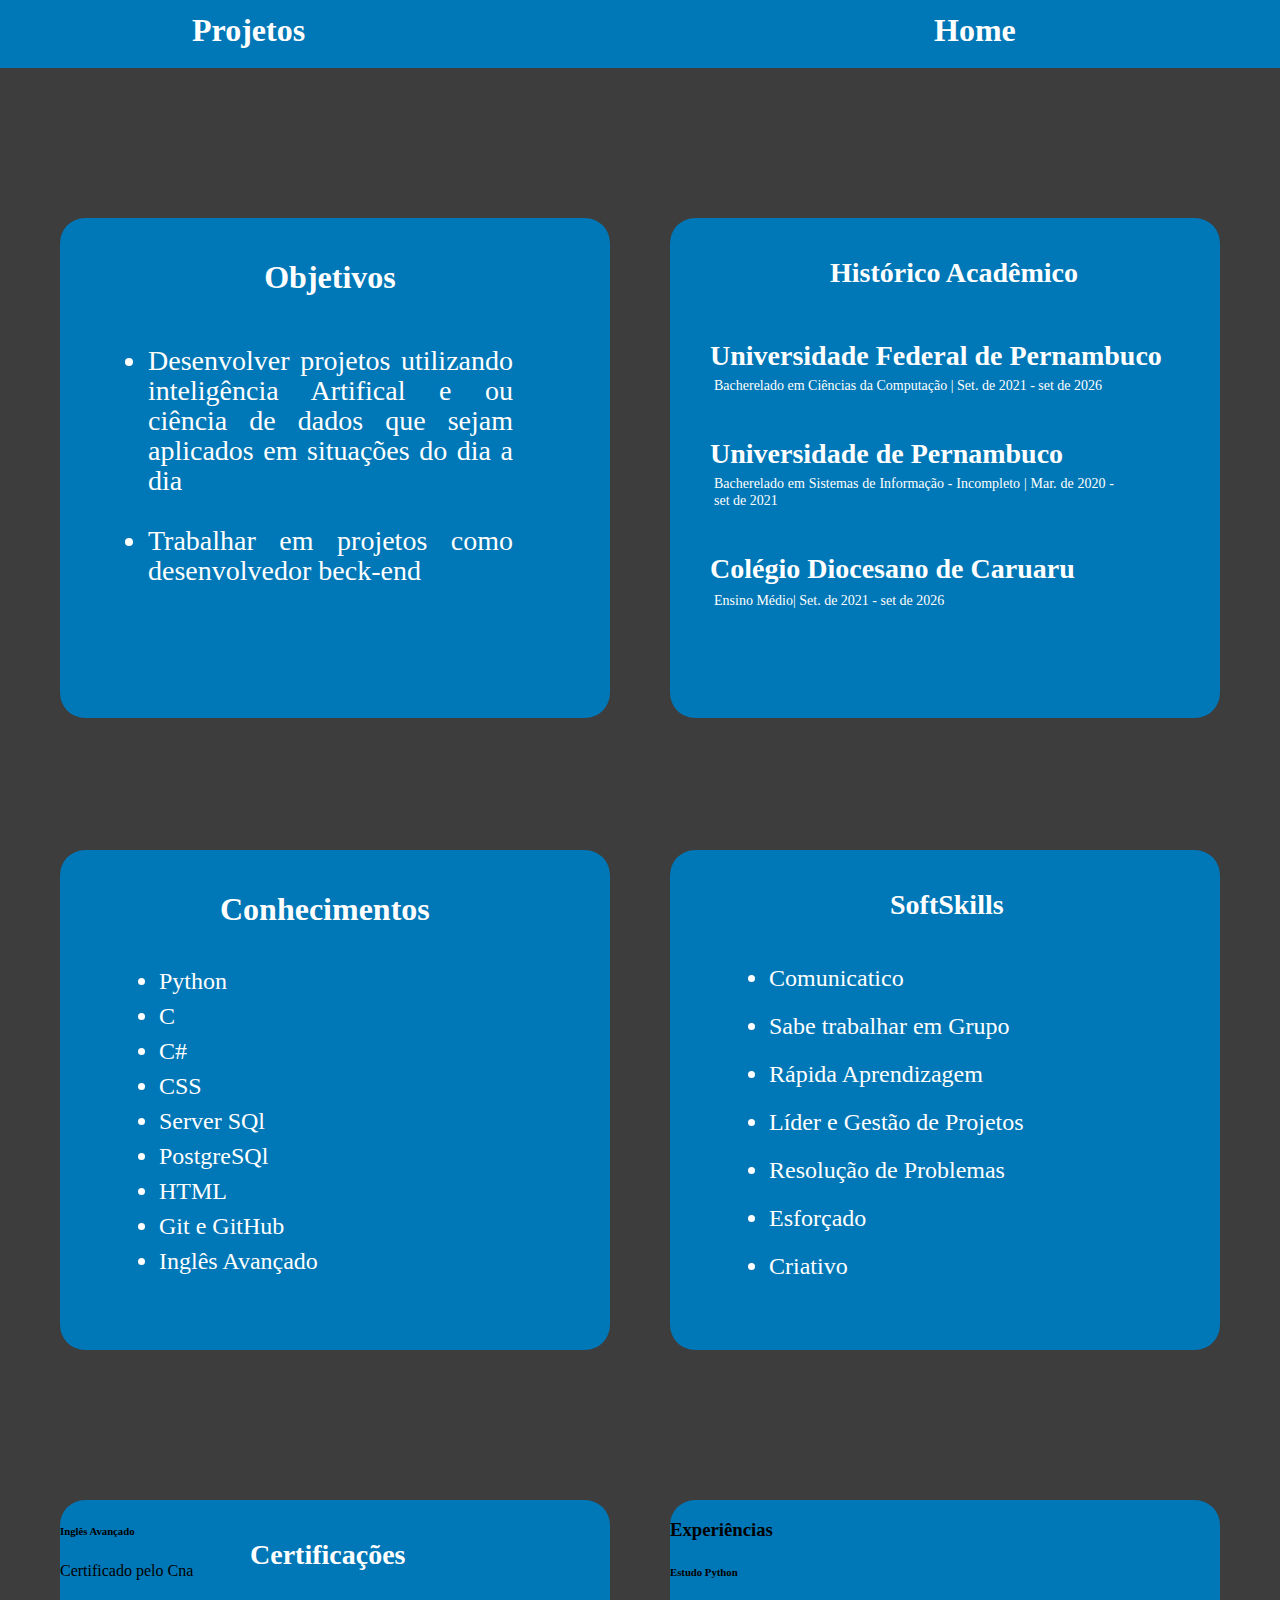
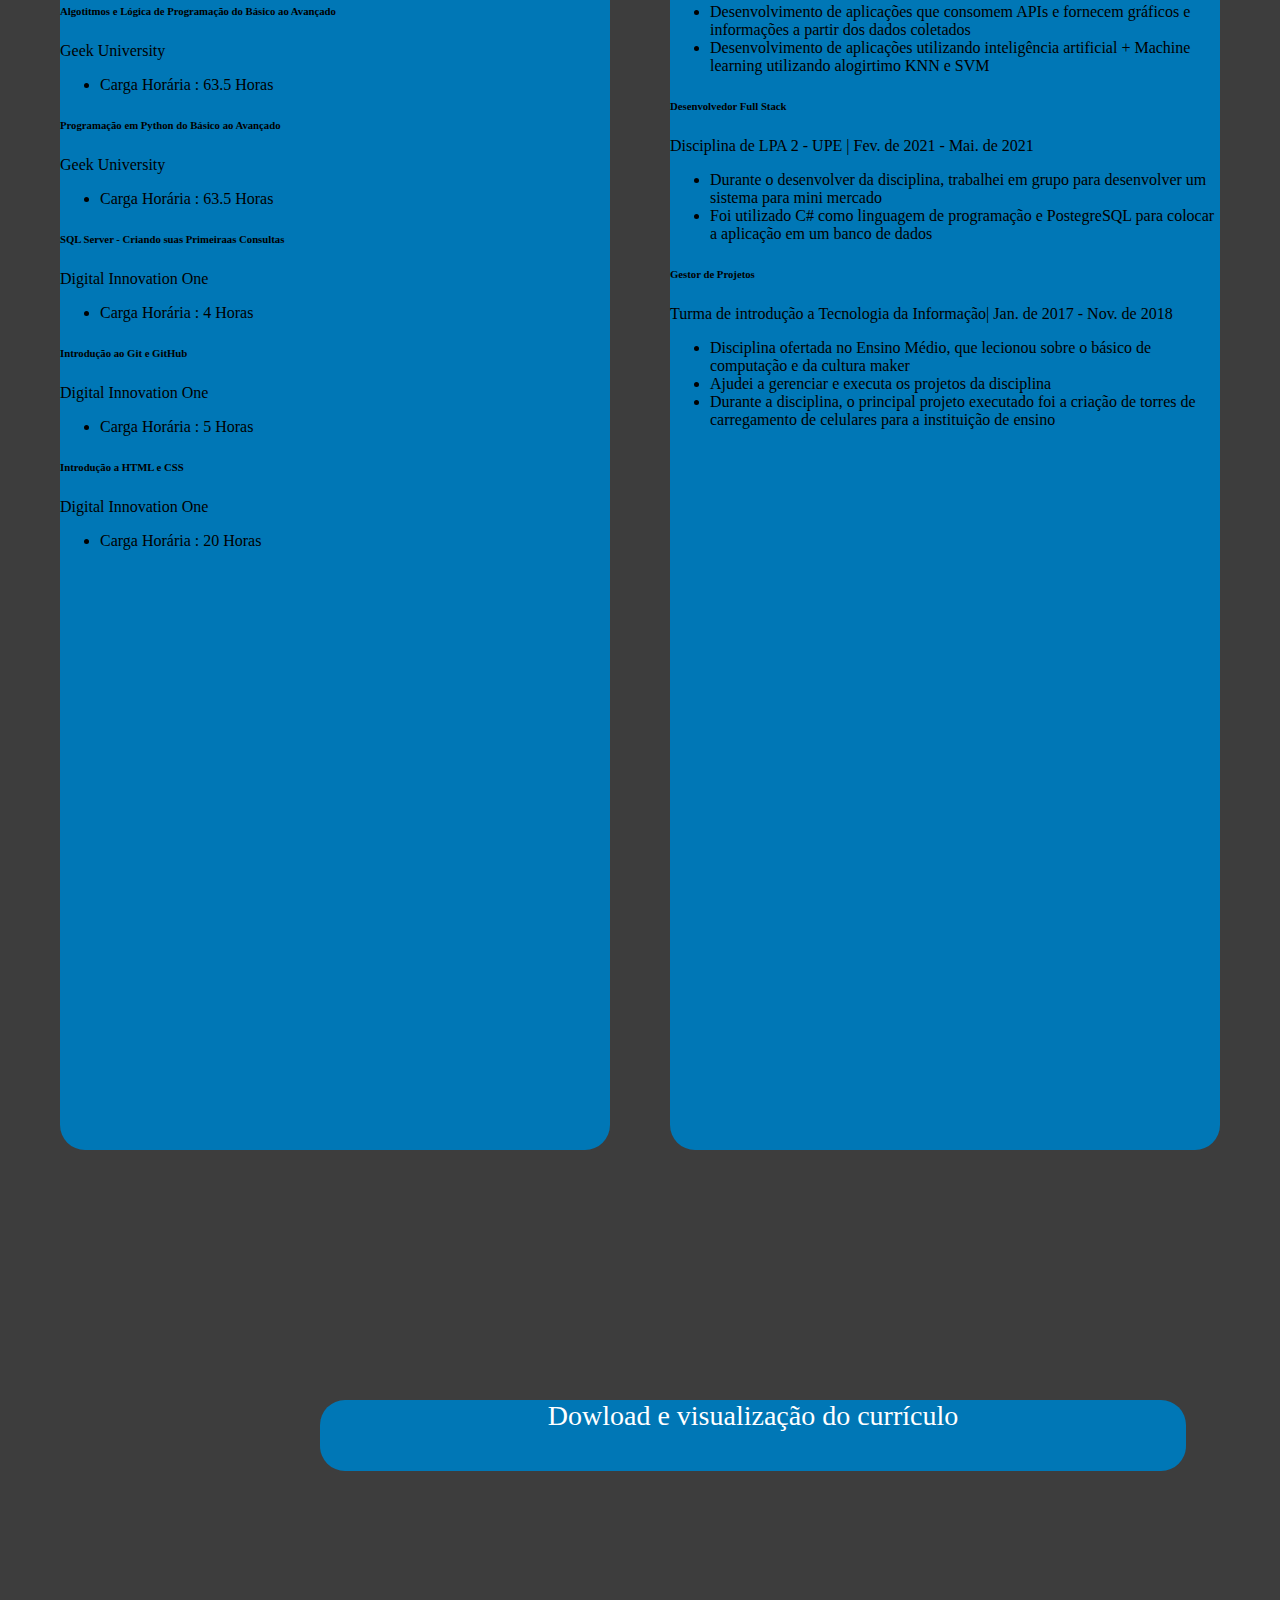
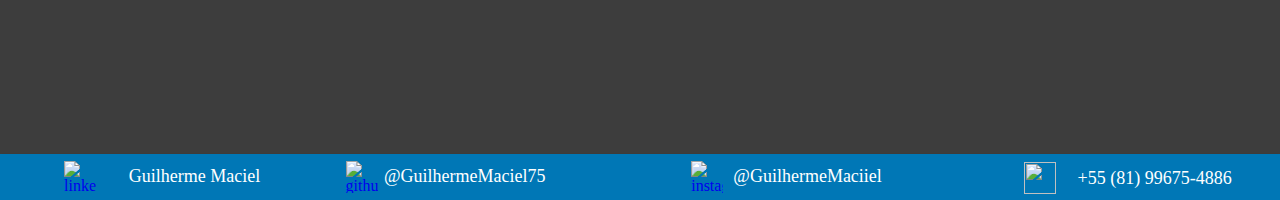
==== currículo.html @ 322aa9f0 "Inicío Responsividade" ====
<!DOCTYPE html>
<html lang="en">
<head>
    <meta charset="UTF-8">
    <meta http-equiv="X-UA-Compatible" content="IE=edge">
    <meta name="viewport" content="width=device-width, initial-scale=1.0">
    <link href="estilo_curriculo.css" rel="stylesheet">
    <link rel="preconnect" href="https://fonts.googleapis.com">
    <link rel="preconnect" href="https://fonts.gstatic.com" crossorigin>
    <title>Portifólio Guilherme</title>
</head>
    <body>
        <header>
            <a href="projetos.html" class="aprojetos">Projetos</a>
            <a href="index.html" class="ahome">Home</a>
            <img src="/Portif-lio_Site/pictures/Eu.png" alt="gui" class="foto_perfil">
        </header>
        <main>
            <div1 class="objetivos">
                <h3 class="objetivos_titulo">Objetivos</h3>
                <ul class="objetivos_lista">
                    <li>Desenvolver projetos utilizando inteligência Artifical e ou ciência de dados que sejam aplicados em situações do dia a dia</li>
                    <br>
                    <li>Trabalhar em projetos como desenvolvedor beck-end</li>
                </ul>
            </div1>

            <div2 class="hist_academico">
                <h3 class="hist_academico_titulo">Histórico Acadêmico</h3>
                <h6  class="titulo_ufpe">Universidade Federal de Pernambuco</h6>
                <p class="texto_ufpe">Bacherelado em Ciências da Computação | Set. de 2021 - set de 2026</p>
                <h6 class="titulo_upe">Universidade de Pernambuco</h6>
                <p class="texto_upe">Bacherelado em Sistemas de Informação - Incompleto | Mar. de 2020 - set de 2021</p>
                <h6 class="titulo_colegio">Colégio Diocesano de Caruaru</h6>
                <p class="texto_colegio">Ensino Médio| Set. de 2021 - set de 2026</p>
            </div2>

            <div3 class="conhecimentos">
                <h3 class="conhecimento_titulo">Conhecimentos</h3>
                <ul class="lista_conhecimentos">
                    <li>Python</li>
                    <li>C</li>
                    <li>C#</li>
                    <li>CSS</li>
                    <li>Server SQl</li>
                    <li>PostgreSQl</li>
                    <li>HTML</li>
                    <li>Git e GitHub</il>
                    <li>Inglês Avançado</il>
                </ul>
            </div3>
            
            <div4 class="softskills">
                <h3 class="titulo_soft">SoftSkills</h3>
                <ul class="lista_soft">
                    <li>Comunicatico</li>
                    <li>Sabe trabalhar em Grupo</li>
                    <li>Rápida Aprendizagem</li>
                    <li>Líder e Gestão de Projetos</li>
                    <li>Resolução de Problemas</li>
                    <li>Esforçado</li>
                    <li>Criativo</li>
                </ul>
            </div4>

            <div5 class="certificacoes">
                <h3 class="certificacoes_titulo">Certificações</h3>

                <h6 class="titulo_certificados_1">Inglês Avançado</h6>
                <p>Certificado pelo Cna</p>

                <h6 class="titulo_certificados_2">Algotitmos e Lógica de Programação do Básico ao Avançado</h6>
                <p>Geek University</p>
                <ul>
                    <li>Carga Horária : 63.5 Horas </li>
                </ul>
                <h6 class="titulo_certificados_3">Programação em Python do Básico ao Avançado</h6>
                <p>Geek University</p>
                <ul>
                    <li>Carga Horária : 63.5 Horas </li>
                </ul>

                <h6 class="titulo_certificados_4">SQL Server - Criando suas Primeiraas Consultas</h6>
                <p>Digital Innovation One</p>
                <ul>
                    <li>Carga Horária : 4 Horas </li>
                </ul>

                <h6 class="titulo_certificados_5">Introdução ao Git e GitHub</h6>
                <p>Digital Innovation One</p>
                <ul>
                    <li>Carga Horária : 5 Horas </li>
                </ul>

                <h6 class="titulo_certificados_6">Introdução a HTML e CSS</h6>
                <p>Digital Innovation One</p>
                <ul>
                    <li>Carga Horária : 20 Horas </li>
                </ul>

            </div5>

            <div6 class="experiencias">
                <h3>Experiências</h3>

                <h6>Estudo Python</h6>
                <ul>
                    <li>Desenvolvimento de aplicações que consomem APIs e fornecem gráficos e informações a partir dos dados coletados</li>
                    <li>Desenvolvimento de aplicações utilizando inteligência artificial + Machine learning utilizando alogirtimo KNN e SVM</li>
                </ul>

                <h6>Desenvolvedor Full Stack</h6>
                <p>Disciplina de LPA 2 - UPE | Fev. de 2021 - Mai. de 2021</p>
                <ul>
                    <li>Durante o desenvolver da disciplina, trabalhei em grupo para desenvolver um sistema para mini mercado</li>
                    <li>Foi utilizado C# como linguagem de programação e PostegreSQL para colocar a aplicação em um banco de dados</li>
                </ul>

                <h6>Gestor de Projetos</h6>
                <p>Turma de introdução a Tecnologia da Informação| Jan. de 2017 - Nov. de 2018</p>
                <ul>
                    <li>Disciplina ofertada no Ensino Médio, que lecionou sobre o básico de computação e da cultura maker</li>
                    <li>Ajudei a gerenciar e executa os projetos da disciplina</li>
                    <li>Durante a disciplina, o principal projeto executado foi a criação de torres de carregamento de celulares para a instituição de ensino</li>
                </ul>

            </div6>

           <a class="dowload_curriculo" href="google.com">Dowload e visualização do currículo</a>
        </main>
        <footer>
            <a href="https://www.linkedin.com/in/guilherme-maciel-b04670209/" class="linkedin" target="_blank">Guilherme Maciel</a>
            <a href="https://www.linkedin.com/in/guilherme-maciel-b04670209/" target="_blank"> 
                <img src="/Portif-lio_Site/pictures/logotipo-do-linkedin.png" alt="linkedin" class="linkedin_icon">
            </a>
            
            <a href="https://github.com/GuilhermeMaciel75" class="github" target="_blank">@GuilhermeMaciel75</a>
            <a href="https://github.com/GuilhermeMaciel75" target="_blank">
                <img src="/Portif-lio_Site/pictures/github.png" alt="github_icon" class="github_icon">
            </a>
            

            <a href="https://www.instagram.com/guilhermemaciiel/" class="instagram" target="_blank">@GuilhermeMaciiel</a>
            <a href="https://www.instagram.com/guilhermemaciiel/" target="_blank">
                <img src="/Portif-lio_Site/pictures/instagram.png" alt="instagram_icon" class="instagram_icon">
            </a>
            

            <a class="whatsapp">+55 (81) 99675-4886</a>
            <img src="/Portif-lio_Site/pictures/whatsapp.png" class="whatsapp_icon">
        </footer>
    </body>
</html>
---- estilo_curriculo.css ----
html{
    position: relative;
    width: 100vmax;
    height: 3400px;

    background: #3D3D3D;
}

header{
    position: absolute;
    width: 100vmax;
    height: 68px;
    left: 0px;
    top: 0px;

    background: #0077B6;
}

.foto_perfil{
    position: absolute;
    width: 171px;
    height: 168px;
    left: 45%;
    top: 16px;
    border-radius: 100px;

    background: url(.jpg)
}

.aprojetos{
    position: absolute;
    width: 139px;
    height: 39px;
    left: 15%;
    top: 11px;

    font-family: Montserrat;
    font-style: normal;
    font-weight: bold;
    font-size: 32px;
    line-height: 39px;
    text-decoration: none;


    color: #FFFFFF;
}

.ahome{
    position: absolute;
    width: 154px;
    height: 39px;
    right: 15%;
    top: 11px;
    
    font-family: Montserrat;
    font-style: normal;
    font-weight: bold;
    font-size: 32px;
    line-height: 39px;
    text-decoration: none;
    
    
    color: #FFFFFF;
}

footer{
    position: absolute;
    width: 100vmax;
    height: 46px;
    left: 0px;
    bottom: 0;
    
    background: #0077B6;
    box-shadow: 0px 4px 4px rgba(0, 0, 0, 0.25);
}

.linkedin{

    position: absolute;
    width: 210px;
    height: 21px;
    left: 7%;
    top: 25%;

    font-family: Montserrat;
    font-style: normal;
    font-weight: normal;
    font-size: 18px;
    line-height: 21px;
    text-decoration: none;
    

    text-align: center;

    color: white;
}

.linkedin_icon{
    position: absolute;
    width: 32px;
    height: 32px;
    left: 5%;
    top: 7px;

    background: url(.png);
}

.github{
    position: absolute;
    width: 156px;
    height: 21px;
    left: 30%;
    top: 25%;
    
    font-family: Montserrat;
    font-style: normal;
    font-weight: normal;
    font-size: 18px;
    line-height: 21px;
    text-decoration: none;
    
    text-align: center;
    
    color: #FFFFFF;  
}

.github_icon{
    position: absolute;
    width: 32px;
    height: 32px;
    left: 27%;
    top: 7px;

    background: url(.png);
}

.instagram{
    position: absolute;
    width: 156px;
    height: 21px;
    left: 57%;
    top: 25%;

    font-family: Montserrat;
    font-style: normal;
    font-weight: normal;
    font-size: 18px;
    line-height: 21px;
    text-decoration: none;

    text-align: center;

    color: #FFFFFF;
}

.instagram_icon{
    position: absolute;
    width: 32px;
    height: 32px;
    left: 54%;
    top: 7px;

    background: url(.png);
    }

.whatsapp{
    display: block;
    position: absolute;
    width: 210px;
    height: 21px;
    left: 82%;
    top: 30%;

    font-family: Montserrat;
    font-style: normal;
    font-weight: normal;
    font-size: 18px;
    line-height: 21px;
    text-decoration: none;

    text-align: center;

    color: #FFFFFF;
}

.whatsapp_icon{
    position: absolute;
    width: 32px;
    height: 32px;
    left: 80%;
    top: 8px;

    background: url(.png);
}

.objetivos{
    position: absolute;
    width: 550px;
    height: 500px;
    left: 60px;
    top: 218px;

    background: #0077B6;
    border-radius: 25px;
}

.objetivos_titulo{
    position: absolute;
    width: 140px;
    height: 34px;
    left: 200px;
    top: 10px;
    
    font-family: Montserrat;
    font-style: normal;
    font-weight: bold;
    font-size: 32px;
    line-height: 34px;
    text-align: center;
    color: #FFFFFF;
}

.objetivos_lista{
    position: absolute;
    width: 365px;
    height: 140px;
    left: 48px;
    top: 100px;

    font-family: Montserrat;
    font-style: normal;
    font-weight: normal;
    font-size: 28px;
    line-height: 30px;
    text-align: justify;

    color: #FFFFFF;
}

.hist_academico{
    position: absolute;
    width: 550px;
    height: 500px;
    right: 60px;
    top: 218px;

    background: #0077B6;
    border-radius: 25px;
    }

.hist_academico_titulo{
    position: absolute;
    width: 304px;
    height: 34px;
    left: 160px;
    top: 10px;

    font-family: Montserrat;
    font-style: normal;
    font-weight: bold;
    font-size: 28px;
    line-height: 34px;

    color: #FFFFFF;
}

.titulo_ufpe{
    position: absolute;
    width: 500px;
    height: 67px;
    left: 40px;
    top: 62px;

    font-family: Montserrat;
    font-style: normal;
    font-weight: bold;
    font-size: 28px;
    line-height: 22px;
    text-align: justify;

    color: #FFFFFF;
}

.texto_ufpe{
    position: absolute;
    width: 400px;
    height: 67px;
    left: 44px;
    top: 145px;

    font-family: Montserrat;
    font-style: normal;
    font-weight: 300;
    font-size: 14px;
    line-height: 17px;
    text-align: justify;

    color: #FFFFFF;
}

.titulo_upe{
    position: absolute;
    width: 365px;
    height: 61px;
    left: 40px;
    top: 160px;

    font-family: Montserrat;
    font-style: normal;
    font-weight: bold;
    font-size: 28px;
    line-height: 22px;
    text-align: justify;

    color: #FFFFFF;
}

.texto_upe{
    position: absolute;
    width: 400px;
    height: 61px;
    left: 44px;
    top: 243px;

    font-family: Montserrat;
    font-style: normal;
    font-weight: 300;
    font-size: 14px;
    line-height: 17px;
    text-align: justify;

    color: #FFFFFF;
}

.titulo_colegio{
    position: absolute;
    width: 365px;
    height: 99px;
    left: 40px;
    top: 275px;

    font-family: Montserrat;
    font-style: normal;
    font-weight: bold;
    font-size: 28px;
    line-height: 22px;
    text-align: justify;

    color: #FFFFFF;
}

.texto_colegio{
    position: absolute;
    width: 365px;
    height: 99px;
    left: 44px;
    top: 360px;

    font-family: Montserrat;
    font-style: normal;
    font-weight: 300;
    font-size: 14px;
    line-height: 17px;
    text-align: justify;

    color: #FFFFFF;
}

.conhecimentos{
    position: absolute;
    width: 550px;
    height: 500px;
    left: 60px;
    top: 850px;

    background: #0077B6;
    border-radius: 25px;
}

.conhecimento_titulo{

    position: absolute;
    width: 140px;
    height: 34px;
    left: 160px;
    top: 10px;
    
    font-family: Montserrat;
    font-style: normal;
    font-weight: bold;
    font-size: 32px;
    line-height: 34px;
    text-align: center;
    color: #FFFFFF;

}

.lista_conhecimentos{
    position: absolute;
    width: 365px;
    height: 540px;
    left: 59px;
    top: 90px;

    font-family: Montserrat;
    font-style: normal;
    font-weight: normal;
    font-size: 24px;
    line-height: 35px;
    text-align: justify;

    color: #FFFFFF;
}

.softskills{
    position: absolute;
    width: 550px;
    height: 500px;
    right: 60px;
    top: 850px;

    background: #0077B6;
    border-radius: 25px;
}

.titulo_soft{
    position: absolute;
    width: 232px;
    height: 34px;
    left: 220px;
    top: 10px;

    font-family: Montserrat;
    font-style: normal;
    font-weight: bold;
    font-size: 28px;
    line-height: 34px;

    color: #FFFFFF;
}

.lista_soft{

    position: absolute;
    width: 365px;
    height: 540px;
    left: 59px;
    top: 80px;

    font-family: Montserrat;
    font-style: normal;
    font-weight: normal;
    font-size: 24px;
    line-height: 48px;
    text-align: justify;

    color: #FFFFFF;

}

.certificacoes{
    position: absolute;
    width: 550px;
    height: 1250px;
    left: 60px;
    top: 1500px;

    background: #0077B6;
    border-radius: 25px;

}

.certificacoes_titulo{

    position: absolute;
    width: 232px;
    height: 34px;
    left: 190px;
    top: 10px;

    font-family: Montserrat;
    font-style: normal;
    font-weight: bold;
    font-size: 28px;
    line-height: 34px;

    color: #FFFFFF;
}

.titulo_certificados_{
    position: absolute;
    width: 365px;
    height: 63px;
    left: 56px;
    top: 1035px;

    font-family: Montserrat;
    font-style: normal;
    font-weight: bold;
    font-size: 18px;
    line-height: 50px;
    display: flex;
    align-items: center;
    text-align: justify;

    color: #FFFFFF;
}

.experiencias{

    position: absolute;
    width: 550px;
    height: 1250px;
    right: 60px;
    top: 1500px;

    background: #0077B6;
    border-radius: 25px;

}

.dowload_curriculo{
    position: absolute;
    width: 866px;
    height: 71px;
    left: 25%;

    text-align: center;
    text-anchor: middle;

    color: white;
    font-size: 28px;
    top: 3000px;

    text-decoration: none;
    background: #0077B6;
    border-radius: 25px;
}
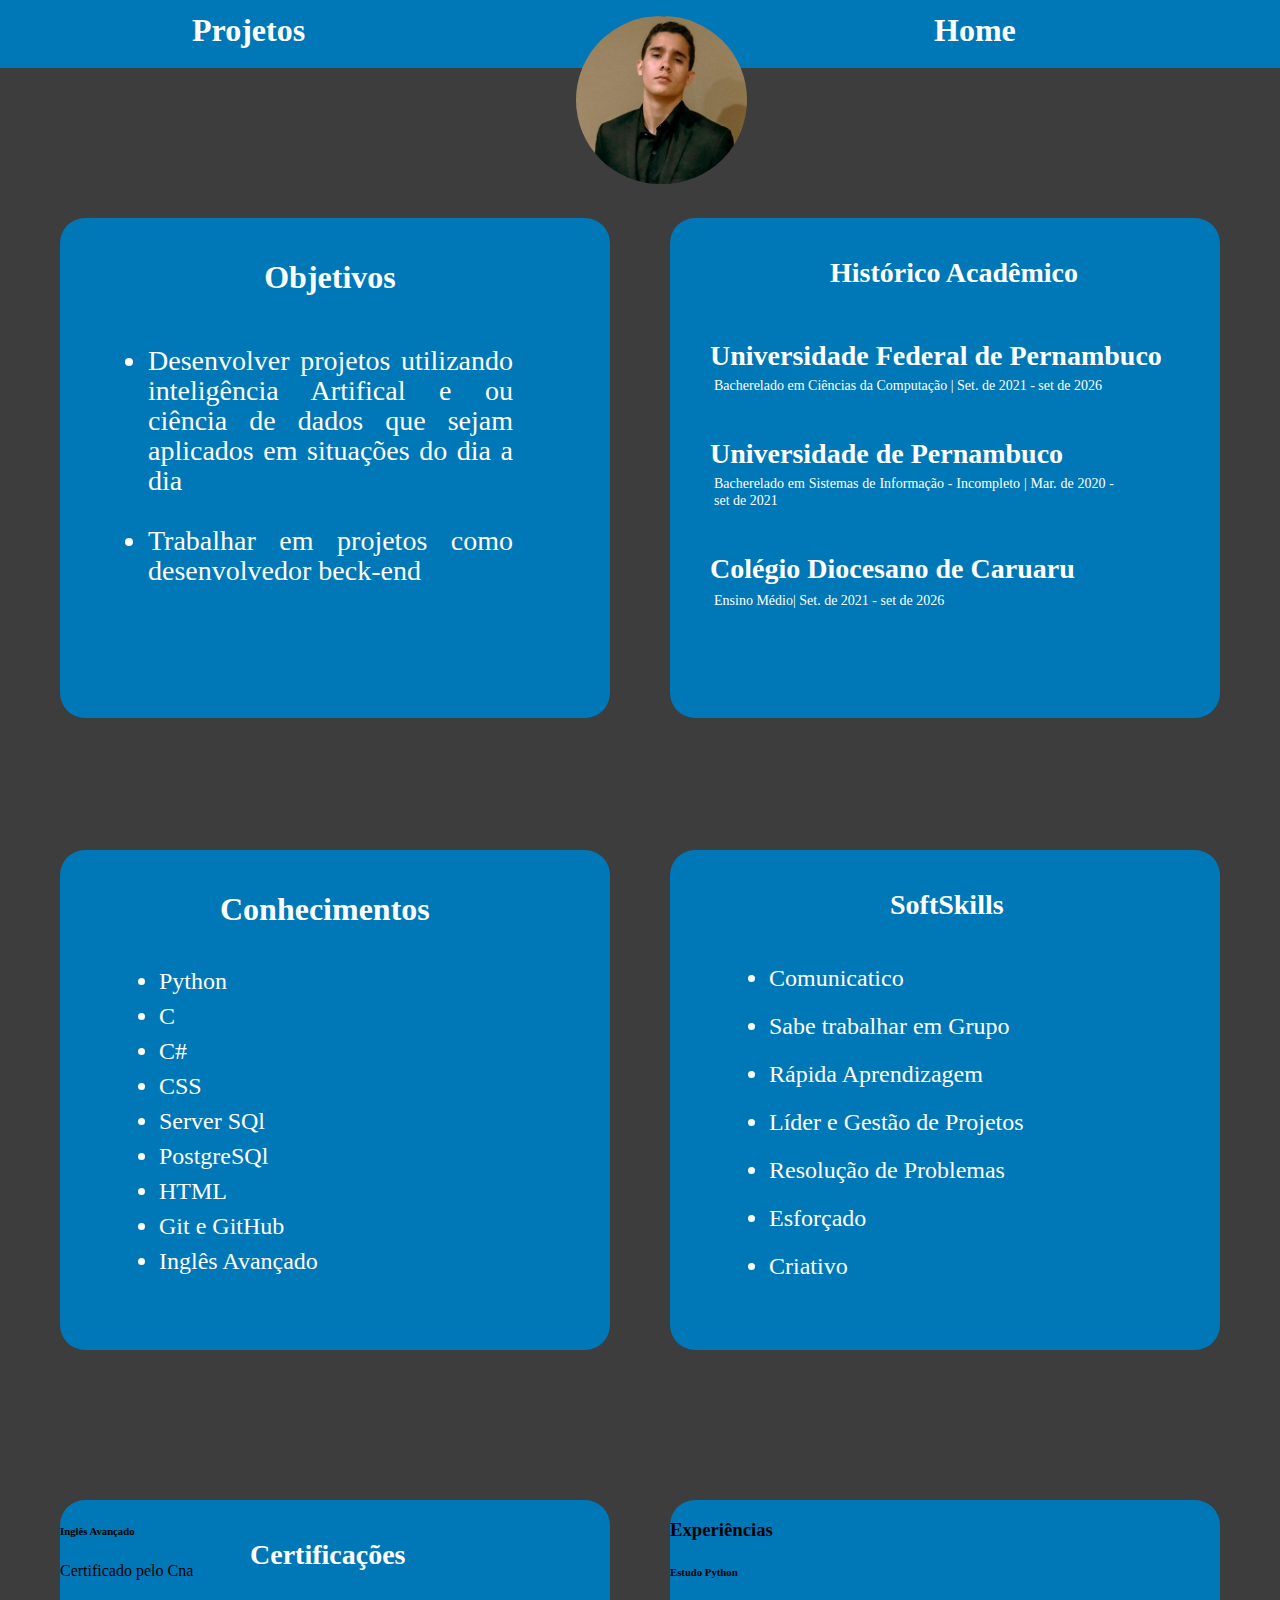
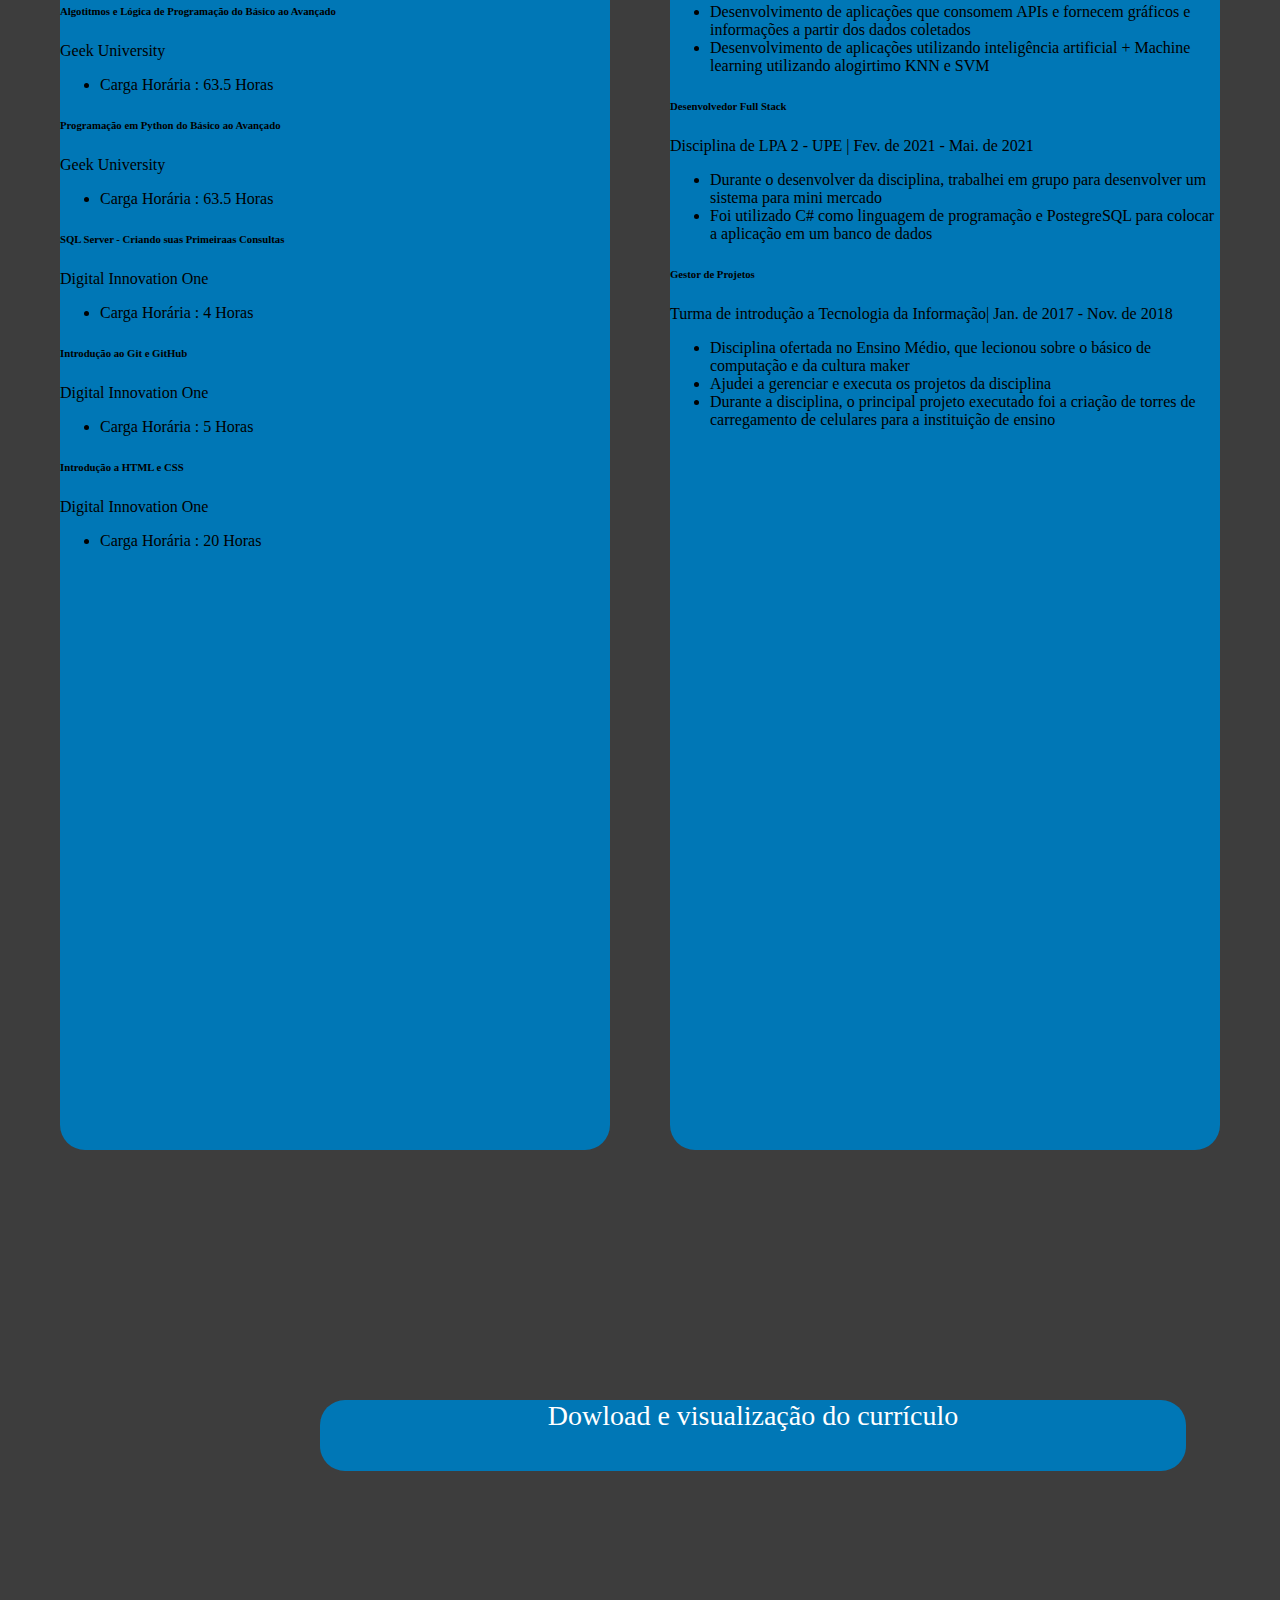
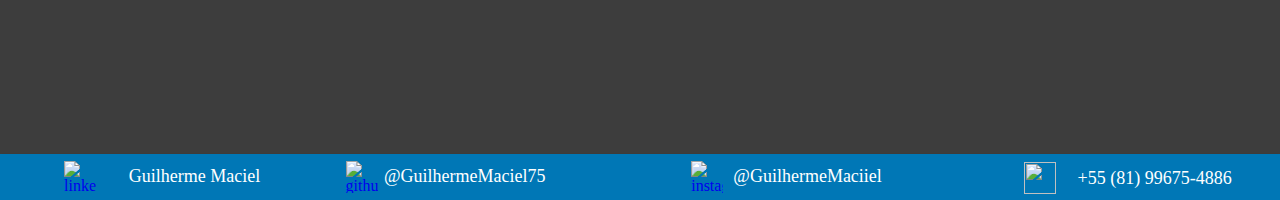
==== commit 3d046f0b: "Responsivo para celular" ====
--- a/currículo.html
+++ b/currículo.html
@@ -13,7 +13,7 @@
         <header>
             <a href="projetos.html" class="aprojetos">Projetos</a>
             <a href="index.html" class="ahome">Home</a>
-            <img src="/Portif-lio_Site/pictures/Eu.png" alt="gui" class="foto_perfil">
+            <img src="pictures/Eu.png" alt="gui" class="foto_perfil">
         </header>
         <main>
             <div1 class="objetivos">
--- a/estilo_curriculo.css
+++ b/estilo_curriculo.css
@@ -14,6 +14,10 @@
     top: 0px;
 
     background: #0077B6;
+}
+
+body{
+    flex-wrap: wrap;
 }
 
 .foto_perfil{
